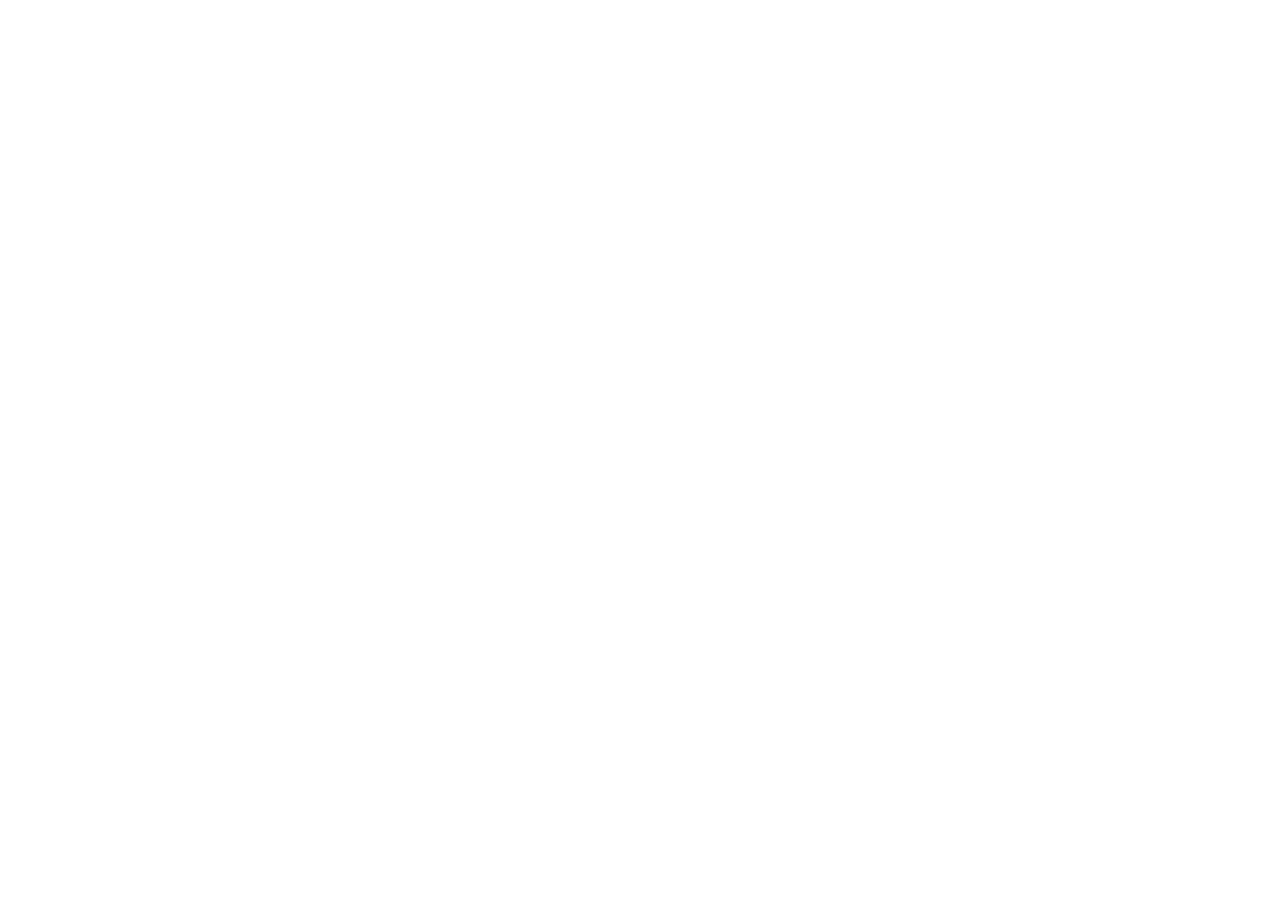
==== index.html @ 8cae0886 "test" ====
<!DOCTYPE html>
<html lang="en">
<head>
    <meta charset="UTF-8">
    <meta name="viewport" content="width=device-width, initial-scale=1.0">
    <title>Document</title>
</head>
<body>
    
</body>
</html>
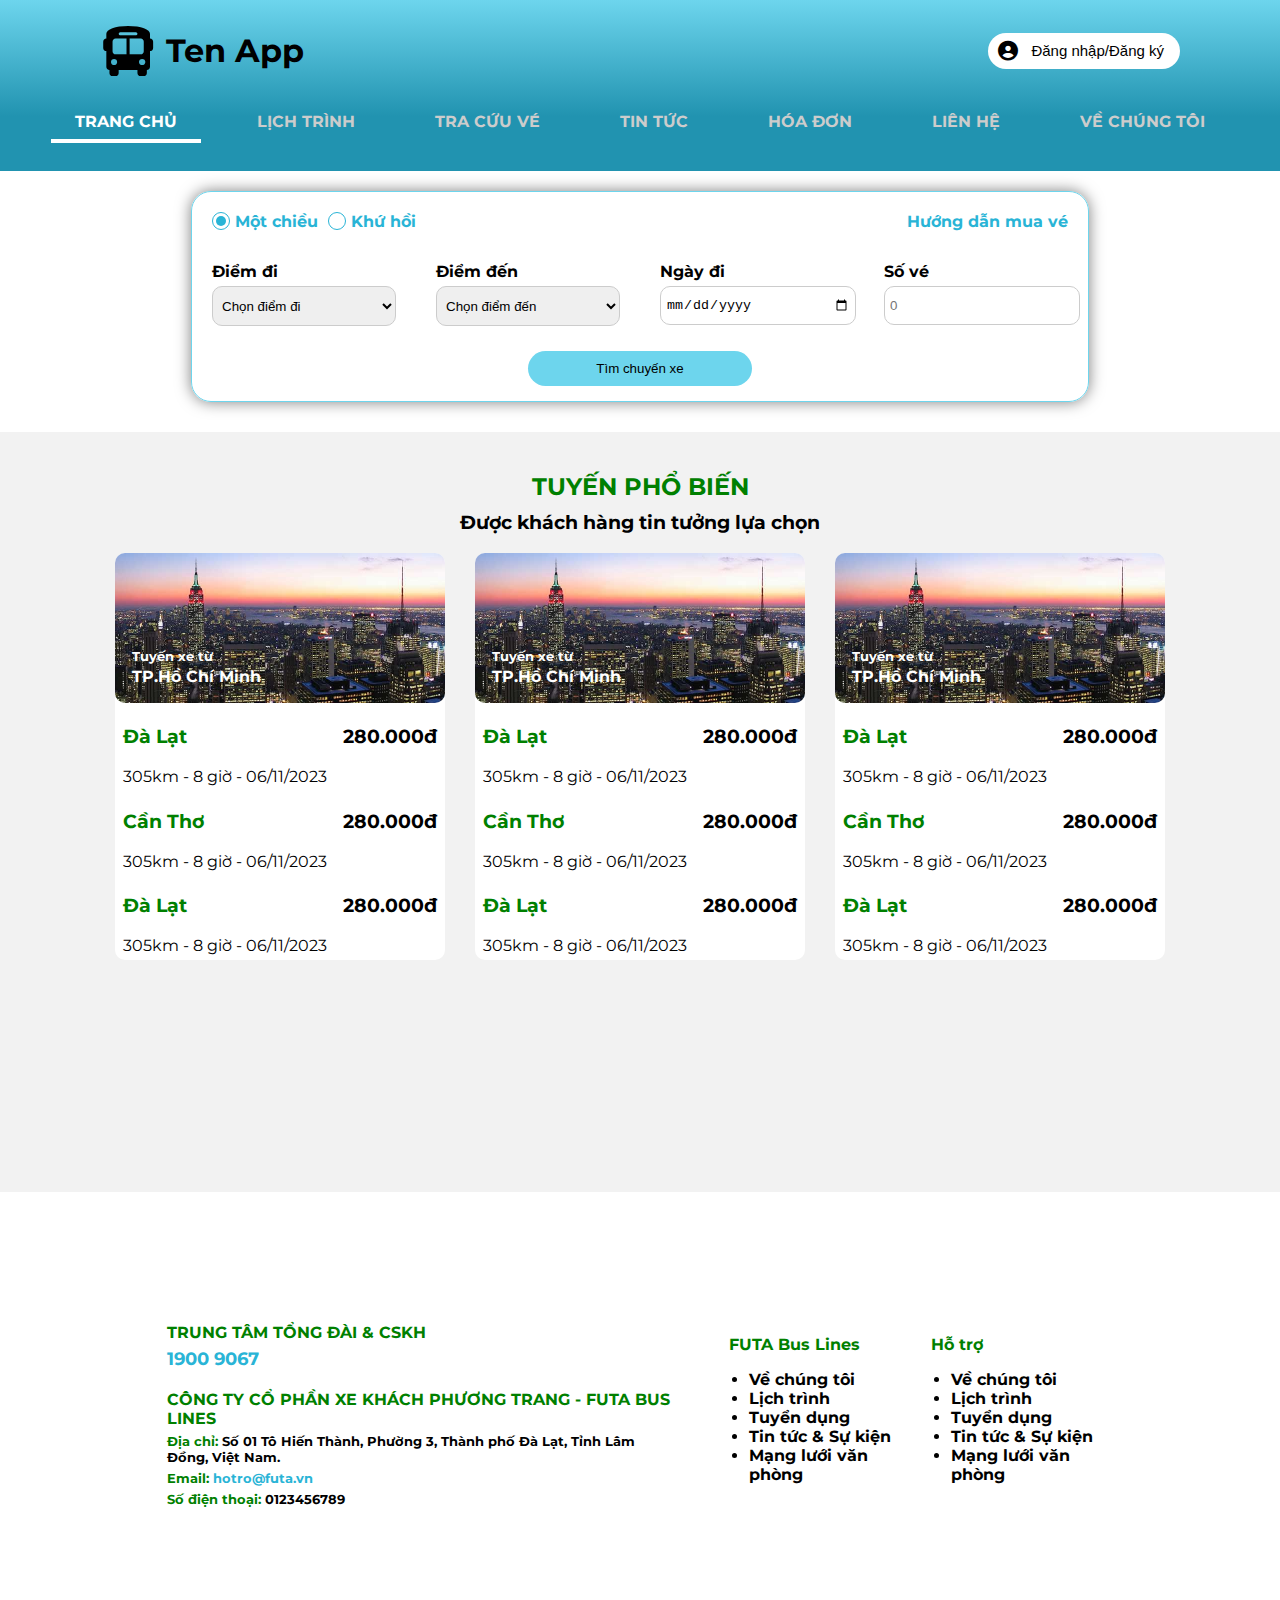
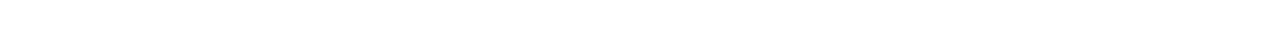
==== commit 76df2860: "them index" ====
--- a/index.html
+++ b/index.html
@@ -1,11 +1,308 @@
 <!DOCTYPE html>
 <html lang="en">
+
 <head>
     <meta charset="UTF-8">
     <meta name="viewport" content="width=device-width, initial-scale=1.0">
-    <title>Document</title>
+    <title>Đặt xe</title>
+    <link href="/Page/HomePage/HomePage.css" rel="stylesheet" type="text/css" />
+    <link href="../../assets/fontawesome/css/all.css" rel="stylesheet">
+    <link rel="preconnect" href="https://fonts.googleapis.com">
+    <link rel="preconnect" href="https://fonts.gstatic.com" crossorigin>
+    <link
+        href="https://fonts.googleapis.com/css2?family=Inter:wght@300&family=Kaushan+Script&family=Montserrat:wght@300&display=swap"
+        rel="stylesheet">
+    <script src="https://ajax.googleapis.com/ajax/libs/jquery/3.6.0/jquery.min.js"></script>
+    <script>
+        $(document).ready(function () {
+            $('.chieu').change(function () {
+                console.log("chieu thay doi");
+                var isSelected = $('#2chieu').is(':checked');
+                console.log(isSelected);
+                if (isSelected)
+                    $('#ngayve').css('display', 'block');
+                else
+                    $('#ngayve').css('display', 'none');
+            })
+            $('.navbar ul li').mouseenter(function () {
+                $(this).find('.line').css('visibility', 'visible');
+            }).mouseleave(function () {
+                if (!$(this).find('a').hasClass('active'))
+                    $(this).find('.line').css('visibility', 'hidden');
+            });
+        })
+
+    </script>
 </head>
+
 <body>
-    
+    <header>
+        <div style="display: flex; align-items: center; justify-content: space-between; margin: 10px 100px;">
+            <div style="display: flex; align-items: center;">
+                <span class="fa-solid fa-bus appLogo" style="color: black; font-size: 50px;"></span>
+                <h1 style="padding-left: 10px;">Ten App</h1>
+            </div>
+            <div class="SignInUp">
+                <i class="fa-solid fa-circle-user"></i>
+                <button class="btnSignInUp">Đăng nhập/Đăng ký</button>
+            </div>
+            <script>
+                 // Sử dụng querySelector để lấy phần tử đầu tiên có lớp SignInUp
+                let signInUp = document.querySelector(".SignInUp");
+                signInUp.onclick = function() {
+                    // Chuyển đến trang đăng nhập/đăng ký
+                  window.location.href = "/Page/SignIn-SignUp/sign_in.html"; 
+                };
+              </script>
+        </div>
+        <div class="navbar">
+            <ul>
+                <li>
+                    <a class="active" href="/Page/HomePage/HomePage.html">Trang chủ</a>
+                    <hr class="line">
+                </li>
+                <li><a href="#">Lịch trình</a>
+                    <hr class="line">
+                </li>
+                <li><a href="/Page/HomePage/SearchTicket.html">Tra cứu vé</a>
+                    <hr class="line">
+                </li>
+                <li><a href="#">Tin tức</a>
+                    <hr class="line">
+                </li>
+                <li><a href="#">Hóa đơn</a>
+                    <hr class="line">
+                </li>
+                <li><a href="#">Liên hệ</a>
+                    <hr class="line">
+                </li>
+                <li><a href="#">Về chúng tôi</a>
+                    <hr class="line">
+                </li>
+            </ul>
+        </div>
+    </header>
+    <form>
+        <div
+            style="display: flex; justify-content: space-between; margin-top: 20px; color: #29b4d6; font-weight: bold; ">
+            <div style="margin-left: 20px; display: flex;">
+                <div class="radio-container">
+                    <input type="radio" name="chieu" class="chieu" id="1chieu" checked>
+                    <label for="1chieu" class="custom-radio">
+                        <span class="inner-circle"></span>
+                    </label>
+                    <span>Một chiều</span>
+                </div>
+                <div class="radio-container">
+                    <input type="radio" name="chieu" class="chieu" id="2chieu">
+                    <label for="2chieu" class="custom-radio">
+                        <span class="inner-circle"></span>
+                    </label>
+                    <span>Khứ hồi</span>
+                </div>
+            </div>
+            <div style="margin-right: 20px;">
+                Hướng dẫn mua vé
+            </div>
+        </div>
+        <div class="searchContainer">
+            <div class="chonThongTin">
+                <h4>Điểm đi</h4>
+                <select name="diemdi" id="diemdi">
+                    <option value="t0">
+                        Chọn điểm đi
+                    </option>
+                    <option value="t1">Hà Nội</option>
+                    <option value="t2">Sapa</option>
+                    <option value="t3">Đà Nẵng</option>
+                    <option value="t4">Buôn Mê Thuộc</option>
+                    <option value="t5">TP.HCM</option>
+                    <option value="t6">Cà Mau</option>
+                </select>
+            </div>
+            <div class="chonThongTin">
+                <h4>Điểm đến</h4>
+                <select name="diemden" id="diemden">
+                    <option value="t0">
+                        Chọn điểm đến
+                    </option>
+                    <option value="t1">Hà Nội</option>
+                    <option value="t2">Sapa</option>
+                    <option value="t3">Đà Nẵng</option>
+                    <option value="t4">Buôn Mê Thuộc</option>
+                    <option value="t5">TP.HCM</option>
+                    <option value="t6">Cà Mau</option>
+                </select>
+            </div>
+            <div class="chonThongTin">
+                <h4>Ngày đi</h4>
+                <input type="date" class="selectDate">
+            </div>
+            <div class="chonThongTin" style="display: none;" id="ngayve">
+                <h4>Ngày về</h4>
+                <input type="date" class="selectDate">
+            </div>
+            <div class="chonThongTin">
+                <h4>Số vé</h4>
+                <input type="number" placeholder="0">
+            </div>
+        </div>
+        <div style="width: 100%; align-items: center; display: flex; justify-content: center; margin: 15px 0px;">
+            <button class="btnTimChuyen">Tìm chuyến xe</button>
+        </div>
+    </form>
+
+    <div class="cactuyen">
+        <div style="width: 100%; display: flex; flex-direction: column; align-items: center;">
+            <h2 style="margin-bottom: 5px; color: green; font-weight: bolder;   ">TUYẾN PHỔ BIẾN</h2>
+            <h3 style="margin-top: 5px;">Được khách hàng tin tưởng lựa chọn</h3>
+        </div>
+        <div style="display: flex; row-gap: 10px; justify-content: center; gap: 30px">
+            <div class="tuyenCard">
+                <div style="color: white; position: relative; padding: 0;">
+                    <img src="../../Components/city.jpg" alt="">
+                    <div class="imgText">
+                        <h5 style="margin-bottom: 3px;">Tuyến xe từ</h5>
+                        <h4 style="margin-top: 3px;">TP.Hồ Chí Minh</h4>
+                    </div>
+                </div>
+                <div class="TTtuyen">
+                    <div style="display: flex; justify-content: space-between; padding: 0 8px;">
+                        <h3 class="green">Đà Lạt</h3>
+                        <h3>280.000đ</h3>
+                    </div>
+                    <div style="padding: 0 8px;">
+                        305km - 8 giờ - 06/11/2023
+                    </div>
+                </div>
+                <div class="TTtuyen">
+                    <div style="display: flex; justify-content: space-between; padding: 0 8px;">
+                        <h3 class="green">Cần Thơ</h3>
+                        <h3>280.000đ</h3>
+                    </div>
+                    <div style="padding: 0 8px;">
+                        305km - 8 giờ - 06/11/2023
+                    </div>
+                </div>
+                <div class="TTtuyen">
+                    <div style="display: flex; justify-content: space-between; padding: 0 8px;">
+                        <h3 class="green">Đà Lạt</h3>
+                        <h3>280.000đ</h3>
+                    </div>
+                    <div style="padding: 0 8px;">
+                        305km - 8 giờ - 06/11/2023
+                    </div>
+                </div>
+            </div>
+            <div class="tuyenCard">
+                <div style="color: white; position: relative; padding: 0;">
+                    <img src="../../Components/city.jpg" alt="">
+                    <div class="imgText">
+                        <h5 style="margin-bottom: 3px;">Tuyến xe từ</h5>
+                        <h4 style="margin-top: 3px;">TP.Hồ Chí Minh</h4>
+                    </div>
+                </div>
+                <div class="TTtuyen">
+                    <div style="display: flex; justify-content: space-between; padding: 0 8px;">
+                        <h3 class="green">Đà Lạt</h3>
+                        <h3>280.000đ</h3>
+                    </div>
+                    <div style="padding: 0 8px;">
+                        305km - 8 giờ - 06/11/2023
+                    </div>
+                </div>
+                <div class="TTtuyen">
+                    <div style="display: flex; justify-content: space-between; padding: 0 8px;">
+                        <h3 class="green">Cần Thơ</h3>
+                        <h3>280.000đ</h3>
+                    </div>
+                    <div style="padding: 0 8px;">
+                        305km - 8 giờ - 06/11/2023
+                    </div>
+                </div>
+                <div class="TTtuyen">
+                    <div style="display: flex; justify-content: space-between; padding: 0 8px;">
+                        <h3 class="green">Đà Lạt</h3>
+                        <h3>280.000đ</h3>
+                    </div>
+                    <div style="padding: 0 8px;">
+                        305km - 8 giờ - 06/11/2023
+                    </div>
+                </div>
+            </div>
+            <div class="tuyenCard">
+                <div style="color: white; position: relative; padding: 0;">
+                    <img src="../../Components/city.jpg" alt="">
+                    <div class="imgText">
+                        <h5 style="margin-bottom: 3px;">Tuyến xe từ</h5>
+                        <h4 style="margin-top: 3px;">TP.Hồ Chí Minh</h4>
+                    </div>
+                </div>
+                <div class="TTtuyen">
+                    <div style="display: flex; justify-content: space-between; padding: 0 8px;">
+                        <h3 class="green">Đà Lạt</h3>
+                        <h3>280.000đ</h3>
+                    </div>
+                    <div style="padding: 0 8px;">
+                        305km - 8 giờ - 06/11/2023
+                    </div>
+                </div>
+                <div class="TTtuyen">
+                    <div style="display: flex; justify-content: space-between; padding: 0 8px;">
+                        <h3 class="green">Cần Thơ</h3>
+                        <h3>280.000đ</h3>
+                    </div>
+                    <div style="padding: 0 8px;">
+                        305km - 8 giờ - 06/11/2023
+                    </div>
+                </div>
+                <div class="TTtuyen">
+                    <div style="display: flex; justify-content: space-between; padding: 0 8px;">
+                        <h3 class="green">Đà Lạt</h3>
+                        <h3>280.000đ</h3>
+                    </div>
+                    <div style="padding: 0 8px;">
+                        305km - 8 giờ - 06/11/2023
+                    </div>
+                </div>
+            </div>
+        </div>
+
+    </div>
+    <div class="footer">
+        <div class="leftContainer">
+            <div class="h4">TRUNG TÂM TỔNG ĐÀI & CSKH</div>
+            <div style="color: #29b4d6; margin-top: 1px; font-size: large; font-weight: bold; margin-bottom: 20px;">1900
+                9067</div>
+            <div class="h4">CÔNG TY CỔ PHẦN XE KHÁCH PHƯƠNG TRANG - FUTA BUS LINES</div>
+            <div class="h5">Địa chỉ: <span class="black">Số 01 Tô Hiến Thành, Phường 3, Thành phố Đà Lạt, Tỉnh Lâm Đồng,
+                    Việt Nam.</span></div>
+            <div class="h5">Email: <span style="color: #29b4d6;">hotro@futa.vn</span></div>
+            <div class="h5">Số điện thoại: <span class="black">0123456789</span></div>
+        </div>
+        <div class="rightContainer">
+            <div>
+                <div class="h4">FUTA Bus Lines</div>
+                <ul>
+                    <li>Về chúng tôi</li>
+                    <li>Lịch trình</li>
+                    <li>Tuyển dụng</li>
+                    <li>Tin tức & Sự kiện</li>
+                    <li>Mạng lưới văn phòng</li>
+                </ul>
+            </div>
+            <div>
+                <div class="h4">Hỗ trợ</div>
+                <ul>
+                    <li>Về chúng tôi</li>
+                    <li>Lịch trình</li>
+                    <li>Tuyển dụng</li>
+                    <li>Tin tức & Sự kiện</li>
+                    <li>Mạng lưới văn phòng</li>
+                </ul>
+            </div>
+        </div>
+    </div>
 </body>
+
 </html>--- a/Page/HomePage/HomePage.css
+++ b/Page/HomePage/HomePage.css
@@ -0,0 +1,267 @@
+body {
+    margin: 0;
+    display: flex;
+    flex-direction: column;
+    font-family: 'Inter', sans-serif;
+    font-family: 'Montserrat', sans-serif;
+    align-items: center;
+}
+
+header {
+    background: linear-gradient(360deg, rgba(33, 147, 176, 1) 32%, rgba(109, 213, 237, 1) 100%);
+    width: 100%;
+    height: 30%;
+    display: flex;
+    flex-direction: column;
+}
+
+.SignInUp {
+    border-radius: 20px;
+    background-color: white;
+    color: black;
+    display: flex;
+    margin: 0;
+    padding: 8px 10px;
+    align-items: center;
+    font-size: 20px;
+}
+
+.btnSignInUp {
+    background-color: transparent;
+    border: none;
+    padding-left: 13px;
+    font-size: 15px;
+}
+
+.navbar {
+    width: 100%;
+    align-items: center;
+    display: flex;
+    margin-bottom: 10px;
+}
+
+.navbar ul {
+    list-style-type: none;
+    margin: 0;
+    padding: 0;
+    overflow: hidden;
+    background-color: transparent;
+    display: flex;
+    padding: 10px;
+    align-items: center;
+    justify-content: center;
+    width: 100%;
+}
+
+.navbar ul li a {
+    color: #cccccc;
+    text-align: center;
+    padding: 10px 40px;
+    text-decoration: none;
+    text-transform: uppercase;
+    font-weight: bold;
+}
+.navbar ul li .line {
+    border: 2px solid white;
+    visibility: hidden;
+    width: 80%;
+}
+.navbar ul li a.active {
+    color: white;
+    font-size: 16px;
+}
+.navbar ul li a.active + .line {
+    visibility: visible;
+}
+.navbar ul li a:hover {
+    color: white;
+    font-size: 16px;
+}
+@media screen and (max-width: 768px) {
+    .navbar ul {
+        display: none;
+    }
+    .searchContainer{
+        flex-direction: column;
+    }
+
+}
+.searchContainer{
+    display: flex;
+}
+form {
+    display: flex;
+    border: 1px solid #6dd5ed;
+    width: 70%;
+    border-radius: 20px;
+    flex-direction: column;
+    margin-top: 20px;
+    box-shadow: 0 0 15px rgba(0, 0, 0, 0.5);
+}
+
+.chieu {
+    display: none;
+}
+.radio-container{
+    display: flex;
+    margin-right: 10px;
+}
+.radio-container span{
+    margin-left: 5px;
+}
+.custom-radio {
+    display: inline-block;
+    width: 16px;
+    height: 16px;
+    border-radius: 50%;
+    border: 1px solid #29b4d6;
+    position: relative;
+    cursor: pointer;
+}
+
+.custom-radio .inner-circle {
+    display: none;
+    position: absolute;
+    top: 20%;
+    right: 18%;
+    width: 10px;
+    height: 10px;
+    border-radius: 50%;
+}
+
+.chieu:checked + .custom-radio .inner-circle {
+    display: block;
+    background-color: #29b4d6;
+}
+
+.chonThongTin {
+    margin: 10px 20px;
+    width: 200px;
+}
+
+.chonThongTin h4 {
+    margin-bottom: 5px;
+}
+
+.chonThongTin select {
+    width: 100%;
+    height: 40px;
+    padding: 5px;
+    border: 1px solid #cccccc;
+    border-radius: 10px;
+}
+
+.chonThongTin input {
+    width: 100%;
+    height: 27px;
+    padding: 5px;
+    border: 1px solid #cccccc;
+    border-radius: 10px;
+}
+
+.selectDate::-webkit-inner-spin-button,
+.selectDate::-webkit-outer-spin-button {
+    -webkit-appearance: none;
+    margin: 0;
+}
+
+.selectDate::webkit-calendar-picker-indicator {
+    background-color: transparent;
+}
+
+.btnTimChuyen {
+    width: 25%;
+    background-color: #6dd5ed;
+    border: none;
+    border-radius: 20px;
+    padding: 10px 5px;
+}
+
+.cactuyen {
+    width: 100%;
+    height: 80vh;
+    background-color: #f2f2f2;
+    margin-top: 30px;
+    display: flex;
+    flex-direction: column;
+    padding: 20px;
+}
+
+.tuyenCard {
+    display: flex;
+    flex-direction: column;
+    background-color: white;
+    border-radius: 10px;
+}
+
+.tuyenCard img {
+    width: 330px;
+    height: 150px;
+    object-fit: cover;
+    border-radius: 10px;
+}
+
+.tuyenCard .imgText {
+    position: absolute;
+    bottom: 0%;
+    left: 5%;
+}
+
+.tuyenCard .TTtuyen {
+    display: flex;
+    flex-direction: column;
+    padding-bottom: 5px;
+}
+
+.tuyenCard .TTtuyen .green {
+    color: green;
+}
+
+.footer {
+    display: flex;
+    width: 100%;
+    justify-content: center;
+    align-items: center;
+    gap: 50px;
+    height: 50vh;
+    overflow: hidden;
+}
+
+.h5 .black {
+    color: black;
+}
+
+.leftContainer {
+    display: flex;
+    flex-direction: column;
+    width: 40%;
+}
+
+.footer .h4 {
+    font-size: medium;
+    color: green;
+    font-weight: bold;
+    margin-bottom: 5px;
+}
+
+.footer .h5 {
+    font-size: smaller;
+    color: green;
+    font-weight: bold;
+    margin-bottom: 5px;
+}
+
+.rightContainer {
+    display: flex;
+    width: 30%;
+    gap: 20px;
+}
+
+.rightContainer ul {
+    padding-left: 20px;
+    font-weight: bold;
+}
+
+.rightContainer ul li:hover {
+    color: #6dd5ed;
+}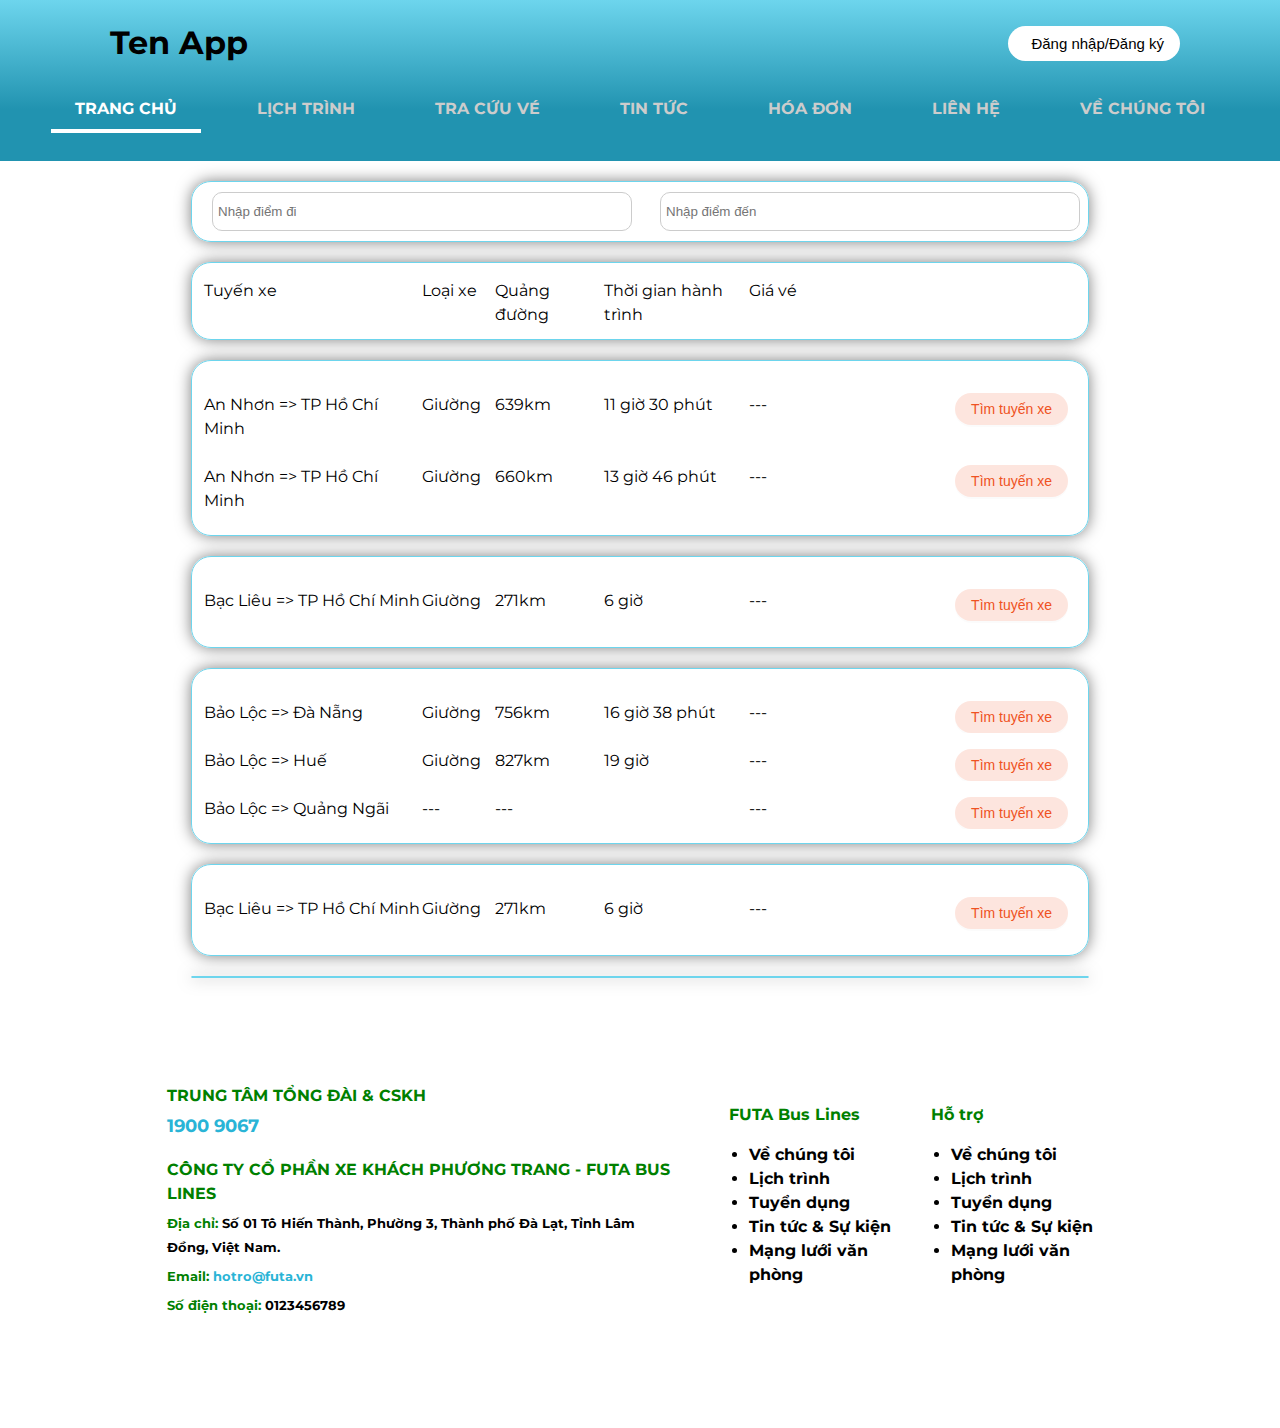
==== commit 87f76e82: "lichtrinhpage" ====
--- a/index.html
+++ b/index.html
@@ -5,34 +5,14 @@
     <meta charset="UTF-8">
     <meta name="viewport" content="width=device-width, initial-scale=1.0">
     <title>Đặt xe</title>
-    <link href="/Page/HomePage/HomePage.css" rel="stylesheet" type="text/css" />
-    <link href="../../assets/fontawesome/css/all.css" rel="stylesheet">
+    <link href="style.css" rel="stylesheet" type="text/css" />
+    <link href="../lichtrinh/assets/fontawesome/css/all.css" rel="stylesheet">
     <link rel="preconnect" href="https://fonts.googleapis.com">
     <link rel="preconnect" href="https://fonts.gstatic.com" crossorigin>
     <link
         href="https://fonts.googleapis.com/css2?family=Inter:wght@300&family=Kaushan+Script&family=Montserrat:wght@300&display=swap"
         rel="stylesheet">
     <script src="https://ajax.googleapis.com/ajax/libs/jquery/3.6.0/jquery.min.js"></script>
-    <script>
-        $(document).ready(function () {
-            $('.chieu').change(function () {
-                console.log("chieu thay doi");
-                var isSelected = $('#2chieu').is(':checked');
-                console.log(isSelected);
-                if (isSelected)
-                    $('#ngayve').css('display', 'block');
-                else
-                    $('#ngayve').css('display', 'none');
-            })
-            $('.navbar ul li').mouseenter(function () {
-                $(this).find('.line').css('visibility', 'visible');
-            }).mouseleave(function () {
-                if (!$(this).find('a').hasClass('active'))
-                    $(this).find('.line').css('visibility', 'hidden');
-            });
-        })
-
-    </script>
 </head>
 
 <body>
@@ -46,25 +26,17 @@
                 <i class="fa-solid fa-circle-user"></i>
                 <button class="btnSignInUp">Đăng nhập/Đăng ký</button>
             </div>
-            <script>
-                 // Sử dụng querySelector để lấy phần tử đầu tiên có lớp SignInUp
-                let signInUp = document.querySelector(".SignInUp");
-                signInUp.onclick = function() {
-                    // Chuyển đến trang đăng nhập/đăng ký
-                  window.location.href = "/Page/SignIn-SignUp/sign_in.html"; 
-                };
-              </script>
         </div>
         <div class="navbar">
             <ul>
                 <li>
-                    <a class="active" href="/Page/HomePage/HomePage.html">Trang chủ</a>
+                    <a class="active" href="#home">Trang chủ</a>
                     <hr class="line">
                 </li>
                 <li><a href="#">Lịch trình</a>
                     <hr class="line">
                 </li>
-                <li><a href="/Page/HomePage/SearchTicket.html">Tra cứu vé</a>
+                <li><a href="#">Tra cứu vé</a>
                     <hr class="line">
                 </li>
                 <li><a href="#">Tin tức</a>
@@ -82,193 +54,234 @@
             </ul>
         </div>
     </header>
-    <form>
-        <div
-            style="display: flex; justify-content: space-between; margin-top: 20px; color: #29b4d6; font-weight: bold; ">
-            <div style="margin-left: 20px; display: flex;">
-                <div class="radio-container">
-                    <input type="radio" name="chieu" class="chieu" id="1chieu" checked>
-                    <label for="1chieu" class="custom-radio">
-                        <span class="inner-circle"></span>
-                    </label>
-                    <span>Một chiều</span>
-                </div>
-                <div class="radio-container">
-                    <input type="radio" name="chieu" class="chieu" id="2chieu">
-                    <label for="2chieu" class="custom-radio">
-                        <span class="inner-circle"></span>
-                    </label>
-                    <span>Khứ hồi</span>
-                </div>
-            </div>
-            <div style="margin-right: 20px;">
-                Hướng dẫn mua vé
-            </div>
-        </div>
+ <form> 
+    <div >
         <div class="searchContainer">
             <div class="chonThongTin">
-                <h4>Điểm đi</h4>
-                <select name="diemdi" id="diemdi">
-                    <option value="t0">
-                        Chọn điểm đi
-                    </option>
-                    <option value="t1">Hà Nội</option>
-                    <option value="t2">Sapa</option>
-                    <option value="t3">Đà Nẵng</option>
-                    <option value="t4">Buôn Mê Thuộc</option>
-                    <option value="t5">TP.HCM</option>
-                    <option value="t6">Cà Mau</option>
-                </select>
+                   <input name="diemdi" id="diemdi" placeholder="Nhập điểm đi">
             </div>
             <div class="chonThongTin">
-                <h4>Điểm đến</h4>
-                <select name="diemden" id="diemden">
-                    <option value="t0">
-                        Chọn điểm đến
-                    </option>
-                    <option value="t1">Hà Nội</option>
-                    <option value="t2">Sapa</option>
-                    <option value="t3">Đà Nẵng</option>
-                    <option value="t4">Buôn Mê Thuộc</option>
-                    <option value="t5">TP.HCM</option>
-                    <option value="t6">Cà Mau</option>
-                </select>
-            </div>
-            <div class="chonThongTin">
-                <h4>Ngày đi</h4>
-                <input type="date" class="selectDate">
-            </div>
-            <div class="chonThongTin" style="display: none;" id="ngayve">
-                <h4>Ngày về</h4>
-                <input type="date" class="selectDate">
-            </div>
-            <div class="chonThongTin">
-                <h4>Số vé</h4>
-                <input type="number" placeholder="0">
-            </div>
-        </div>
-        <div style="width: 100%; align-items: center; display: flex; justify-content: center; margin: 15px 0px;">
-            <button class="btnTimChuyen">Tìm chuyến xe</button>
-        </div>
-    </form>
-
-    <div class="cactuyen">
-        <div style="width: 100%; display: flex; flex-direction: column; align-items: center;">
-            <h2 style="margin-bottom: 5px; color: green; font-weight: bolder;   ">TUYẾN PHỔ BIẾN</h2>
-            <h3 style="margin-top: 5px;">Được khách hàng tin tưởng lựa chọn</h3>
-        </div>
-        <div style="display: flex; row-gap: 10px; justify-content: center; gap: 30px">
-            <div class="tuyenCard">
-                <div style="color: white; position: relative; padding: 0;">
-                    <img src="../../Components/city.jpg" alt="">
-                    <div class="imgText">
-                        <h5 style="margin-bottom: 3px;">Tuyến xe từ</h5>
-                        <h4 style="margin-top: 3px;">TP.Hồ Chí Minh</h4>
-                    </div>
-                </div>
-                <div class="TTtuyen">
-                    <div style="display: flex; justify-content: space-between; padding: 0 8px;">
-                        <h3 class="green">Đà Lạt</h3>
-                        <h3>280.000đ</h3>
-                    </div>
-                    <div style="padding: 0 8px;">
-                        305km - 8 giờ - 06/11/2023
-                    </div>
-                </div>
-                <div class="TTtuyen">
-                    <div style="display: flex; justify-content: space-between; padding: 0 8px;">
-                        <h3 class="green">Cần Thơ</h3>
-                        <h3>280.000đ</h3>
-                    </div>
-                    <div style="padding: 0 8px;">
-                        305km - 8 giờ - 06/11/2023
-                    </div>
-                </div>
-                <div class="TTtuyen">
-                    <div style="display: flex; justify-content: space-between; padding: 0 8px;">
-                        <h3 class="green">Đà Lạt</h3>
-                        <h3>280.000đ</h3>
-                    </div>
-                    <div style="padding: 0 8px;">
-                        305km - 8 giờ - 06/11/2023
-                    </div>
-                </div>
-            </div>
-            <div class="tuyenCard">
-                <div style="color: white; position: relative; padding: 0;">
-                    <img src="../../Components/city.jpg" alt="">
-                    <div class="imgText">
-                        <h5 style="margin-bottom: 3px;">Tuyến xe từ</h5>
-                        <h4 style="margin-top: 3px;">TP.Hồ Chí Minh</h4>
-                    </div>
-                </div>
-                <div class="TTtuyen">
-                    <div style="display: flex; justify-content: space-between; padding: 0 8px;">
-                        <h3 class="green">Đà Lạt</h3>
-                        <h3>280.000đ</h3>
-                    </div>
-                    <div style="padding: 0 8px;">
-                        305km - 8 giờ - 06/11/2023
-                    </div>
-                </div>
-                <div class="TTtuyen">
-                    <div style="display: flex; justify-content: space-between; padding: 0 8px;">
-                        <h3 class="green">Cần Thơ</h3>
-                        <h3>280.000đ</h3>
-                    </div>
-                    <div style="padding: 0 8px;">
-                        305km - 8 giờ - 06/11/2023
-                    </div>
-                </div>
-                <div class="TTtuyen">
-                    <div style="display: flex; justify-content: space-between; padding: 0 8px;">
-                        <h3 class="green">Đà Lạt</h3>
-                        <h3>280.000đ</h3>
-                    </div>
-                    <div style="padding: 0 8px;">
-                        305km - 8 giờ - 06/11/2023
-                    </div>
-                </div>
-            </div>
-            <div class="tuyenCard">
-                <div style="color: white; position: relative; padding: 0;">
-                    <img src="../../Components/city.jpg" alt="">
-                    <div class="imgText">
-                        <h5 style="margin-bottom: 3px;">Tuyến xe từ</h5>
-                        <h4 style="margin-top: 3px;">TP.Hồ Chí Minh</h4>
-                    </div>
-                </div>
-                <div class="TTtuyen">
-                    <div style="display: flex; justify-content: space-between; padding: 0 8px;">
-                        <h3 class="green">Đà Lạt</h3>
-                        <h3>280.000đ</h3>
-                    </div>
-                    <div style="padding: 0 8px;">
-                        305km - 8 giờ - 06/11/2023
-                    </div>
-                </div>
-                <div class="TTtuyen">
-                    <div style="display: flex; justify-content: space-between; padding: 0 8px;">
-                        <h3 class="green">Cần Thơ</h3>
-                        <h3>280.000đ</h3>
-                    </div>
-                    <div style="padding: 0 8px;">
-                        305km - 8 giờ - 06/11/2023
-                    </div>
-                </div>
-                <div class="TTtuyen">
-                    <div style="display: flex; justify-content: space-between; padding: 0 8px;">
-                        <h3 class="green">Đà Lạt</h3>
-                        <h3>280.000đ</h3>
-                    </div>
-                    <div style="padding: 0 8px;">
-                        305km - 8 giờ - 06/11/2023
-                    </div>
-                </div>
-            </div>
-        </div>
-
-    </div>
+                <input name="diemdi" id="diemdi" placeholder="Nhập điểm đến">
+            </div>
+        </div>
+    </div>
+ </form>
+ <form> 
+    <div class="schedule-card1 flex w-full flex-col gap-[6px] text-left">
+        <div class="listHanhtrinh">
+            <div class="menuhanhtrinh1">
+                   Tuyến xe
+            </div>
+            <div class="menuhanhtrinh2">
+                Loại xe
+             </div>
+            <div class="menuhanhtrinh3">
+                Quảng đường    
+             </div>
+             <div class="menuhanhtrinh4">
+                Thời gian hành trình    
+             </div>
+             <div class="menuhanhtrinh5">
+                Giá vé   
+             </div>
+        </div>
+    </div>
+ </form>
+ <form> 
+    <div class="schedule-card flex w-full flex-col gap-[6px] text-left">
+        <div class="listHanhtrinh">
+            <div class="menuhanhtrinh1">
+                   <span>An Nhơn</span>
+                   <span>=></span>
+                   <span>TP Hồ Chí Minh</span>
+            </div>
+            <div class="menuhanhtrinh2">
+                Giường
+             </div>
+            <div class="menuhanhtrinh3">
+                639km    
+             </div>
+             <div class="menuhanhtrinh4">
+                11 giờ 30 phút    
+             </div>
+             <div class="menuhanhtrinh5">
+                ---   
+             </div>
+             <div class="ant-col flex justify-end" style="flex: 1 1 auto;">
+                <button type="button" class="ant-btn ant-btn-round ant-btn-default button-default mr-2">
+                    <span>Tìm tuyến xe</span>
+                </button>
+             </div>
+        </div>
+        
+        <div class="listHanhtrinh">
+            <div class="menuhanhtrinh1">
+                   <span>An Nhơn</span>
+                   <span>=></span>
+                   <span>TP Hồ Chí Minh</span>
+            </div>
+            <div class="menuhanhtrinh2">
+                Giường
+             </div>
+            <div class="menuhanhtrinh3">
+                660km    
+             </div>
+             <div class="menuhanhtrinh4">
+                13 giờ 46 phút    
+             </div>
+             <div class="menuhanhtrinh5">
+                ---   
+             </div>
+             <div class="ant-col flex justify-end" style="flex: 1 1 auto;">
+                <button type="button" class="ant-btn ant-btn-round ant-btn-default button-default mr-2">
+                    <span>Tìm tuyến xe</span>
+                </button>
+             </div>
+        </div>
+        
+    </div>
+ </form>
+ <form> 
+    <div class="schedule-card flex w-full flex-col gap-[6px] text-left">
+        <div class="listHanhtrinh">
+            <div class="menuhanhtrinh1">
+                   <span>Bạc Liêu</span>
+                   <span>=></span>
+                   <span>TP Hồ Chí Minh</span>
+            </div>
+            <div class="menuhanhtrinh2">
+                Giường
+             </div>
+            <div class="menuhanhtrinh3">
+                271km    
+             </div>
+             <div class="menuhanhtrinh4">
+                6 giờ    
+             </div>
+             <div class="menuhanhtrinh5">
+                ---   
+             </div>
+             <div class="ant-col flex justify-end" style="flex: 1 1 auto;">
+                <button type="button" class="ant-btn ant-btn-round ant-btn-default button-default mr-2">
+                    <span>Tìm tuyến xe</span>
+                </button>
+             </div>
+        </div>
+    </div>
+ </form>
+
+ <form> 
+    <div class="schedule-card flex w-full flex-col gap-[6px] text-left">
+        <div class="listHanhtrinh">
+            <div class="menuhanhtrinh1">
+                   <span>Bảo Lộc</span>
+                   <span>=></span>
+                   <span>Đà Nẵng</span>
+            </div>
+            <div class="menuhanhtrinh2">
+                Giường
+             </div>
+            <div class="menuhanhtrinh3">
+                756km    
+             </div>
+             <div class="menuhanhtrinh4">
+                16 giờ 38 phút    
+             </div>
+             <div class="menuhanhtrinh5">
+                ---   
+             </div>
+             <div class="ant-col flex justify-end" style="flex: 1 1 auto;">
+                <button type="button" class="ant-btn ant-btn-round ant-btn-default button-default mr-2">
+                    <span>Tìm tuyến xe</span>
+                </button>
+             </div>
+        </div>
+
+        <div class="listHanhtrinh">
+            <div class="menuhanhtrinh1">
+                   <span>Bảo Lộc</span>
+                   <span>=></span>
+                   <span>Huế</span>
+            </div>
+            <div class="menuhanhtrinh2">
+                Giường
+             </div>
+            <div class="menuhanhtrinh3">
+                827km    
+             </div>
+             <div class="menuhanhtrinh4">
+                19 giờ    
+             </div>
+             <div class="menuhanhtrinh5">
+                ---   
+             </div>
+             <div class="ant-col flex justify-end" style="flex: 1 1 auto;">
+                <button type="button" class="ant-btn ant-btn-round ant-btn-default button-default mr-2">
+                    <span>Tìm tuyến xe</span>
+                </button>
+             </div>
+        </div>
+
+        <div class="listHanhtrinh">
+            <div class="menuhanhtrinh1">
+                   <span>Bảo Lộc</span>
+                   <span>=></span>
+                   <span>Quảng Ngãi</span>
+            </div>
+            <div class="menuhanhtrinh2">
+                ---
+             </div>
+            <div class="menuhanhtrinh3">
+                ---    
+             </div>
+             <div class="menuhanhtrinh4">
+                    
+             </div>
+             <div class="menuhanhtrinh5">
+                ---   
+             </div>
+             <div class="ant-col flex justify-end" style="flex: 1 1 auto;">
+                <button type="button" class="ant-btn ant-btn-round ant-btn-default button-default mr-2">
+                    <span>Tìm tuyến xe</span>
+                </button>
+             </div>
+        </div>
+    </div>
+ </form>
+
+ <form> 
+    <div class="schedule-card flex w-full flex-col gap-[6px] text-left">
+        <div class="listHanhtrinh">
+            <div class="menuhanhtrinh1">
+                   <span>Bạc Liêu</span>
+                   <span>=></span>
+                   <span>TP Hồ Chí Minh</span>
+            </div>
+            <div class="menuhanhtrinh2">
+                Giường
+             </div>
+            <div class="menuhanhtrinh3">
+                271km    
+             </div>
+             <div class="menuhanhtrinh4">
+                6 giờ    
+             </div>
+             <div class="menuhanhtrinh5">
+                ---   
+             </div>
+             <div class="ant-col flex justify-end" style="flex: 1 1 auto;">
+                <button type="button" class="ant-btn ant-btn-round ant-btn-default button-default mr-2">
+                    <span>Tìm tuyến xe</span>
+                </button>
+             </div>
+
+             
+        </div>
+    </div>
+ </form>
+ 
+ <form action=""></form>
+ 
     <div class="footer">
         <div class="leftContainer">
             <div class="h4">TRUNG TÂM TỔNG ĐÀI & CSKH</div>
--- a/style.css
+++ b/style.css
@@ -0,0 +1,475 @@
+body {
+    margin: 0;
+    display: flex;
+    flex-direction: column;
+    font-family: 'Inter', sans-serif;
+    font-family: 'Montserrat', sans-serif;
+    align-items: center;
+    font-size: 1rem;
+    line-height: 1.5rem;
+}
+
+header {
+    background: linear-gradient(360deg, rgba(33, 147, 176, 1) 32%, rgba(109, 213, 237, 1) 100%);
+    width: 100%;
+    height: 30%;
+    display: flex;
+    flex-direction: column;
+}
+
+.SignInUp {
+    border-radius: 20px;
+    background-color: white;
+    color: black;
+    display: flex;
+    margin: 0;
+    padding: 8px 10px;
+    align-items: center;
+    font-size: 20px;
+}
+
+.btnSignInUp {
+    background-color: transparent;
+    border: none;
+    padding-left: 13px;
+    font-size: 15px;
+}
+
+.navbar {
+    width: 100%;
+    align-items: center;
+    display: flex;
+    margin-bottom: 10px;
+}
+
+.navbar ul {
+    list-style-type: none;
+    margin: 0;
+    padding: 0;
+    overflow: hidden;
+    background-color: transparent;
+    display: flex;
+    padding: 10px;
+    align-items: center;
+    justify-content: center;
+    width: 100%;
+}
+
+.navbar ul li a {
+    color: #cccccc;
+    text-align: center;
+    padding: 10px 40px;
+    text-decoration: none;
+    text-transform: uppercase;
+    font-weight: bold;
+}
+.navbar ul li .line {
+    border: 2px solid white;
+    visibility: hidden;
+    width: 80%;
+}
+.navbar ul li a.active {
+    color: white;
+    font-size: 16px;
+}
+.navbar ul li a.active + .line {
+    visibility: visible;
+}
+.navbar ul li a:hover {
+    color: white;
+    font-size: 16px;
+}
+@media screen and (max-width: 768px) {
+    .navbar ul {
+        display: none;
+    }
+    .searchContainer{
+        flex-direction: column;
+    }
+    .listHanhtrinh{
+        flex-direction:  column;
+    }
+
+}
+.searchContainer{
+    display: flex;
+    
+}
+.listHanhtrinh{
+    display: flex;
+    border: 0px solid #dde2e8;
+    border-radius: 16px;
+    max-height: 144px;
+    padding: 16px 12px 12px;
+    overflow: overlay;
+    min-width: 810px;
+    
+}
+
+.justify-end {
+    justify-content: flex-end!important;
+}
+
+.ant-col {
+    position: relative;
+    max-width: 100%;
+    min-height: 1px;
+}
+
+.ant-btn {
+    line-height: 1.5715;
+    position: relative;
+    display: inline-block;
+    font-weight: 400;
+    white-space: nowrap;
+    text-align: center;
+    background-image: none;
+    box-shadow: 0 2px 0 rgba(0,0,0,.015);
+    cursor: pointer;
+    transition: all .3s cubic-bezier(.645,.045,.355,1);
+    -webkit-user-select: none;
+    -moz-user-select: none;
+    -ms-user-select: none;
+    user-select: none;
+    touch-action: manipulation;
+    height: 32px;
+    padding: 4px 15px;
+    font-size: 14px;
+    border-radius: 2px;
+    color: rgba(0,0,0,.85);
+    border: 1px solid #d9d9d9;
+    background: #fff;
+}
+
+.button-default {
+    background: rgba(239,82,34,.15);
+    color: #ef5222;
+    border: none;
+    border-top-width: initial;
+    border-right-width: initial;
+    border-bottom-width: initial;
+    border-left-width: initial;
+    border-top-style: none;
+    border-right-style: none;
+    border-bottom-style: none;
+    border-left-style: none;
+    border-top-color: initial;
+    border-right-color: initial;
+    border-bottom-color: initial;
+    border-left-color: initial;
+    border-image-source: initial;
+    border-image-slice: initial;
+    border-image-width: initial;
+    border-image-outset: initial;
+    border-image-repeat: initial;
+    padding: 0 20px;
+}
+
+.mr-2 {
+    margin-right: 0.5rem!important;
+}
+
+.ant-btn-round {
+    height: 32px;
+    padding: 4px 16px;
+    font-size: 14px;
+    border-radius: 32px;
+}
+
+.mt-6 {
+    margin-top: 1.5rem!important;
+}
+
+.w-full {
+    width: 100%!important;
+}
+.flex-col {
+    flex-direction: column!important;
+}
+.\!flex, .flex {
+    display: flex!important;
+}
+.gap-4 {
+    gap: 0rem!important;
+    row-gap: 1rem;
+    column-gap: 1rem;
+}
+
+.overflow-auto {
+    overflow: auto!important;
+    overflow-x: auto;
+    overflow-y: auto;
+}
+.schedule-card {
+    border: 0px solid #dde2e8;
+    border-radius: 16px;
+    max-height: 144px;
+    padding: 16px 0px 14px;
+    overflow: overlay;
+    min-width: 810px;
+}
+schedule-card1
+{
+    border: 0px solid #dde2e8;
+    border-radius: 16px;
+    max-height: 144px;
+    padding: 0px 0px 14px;
+    overflow: overlay;
+    min-width: 810px;
+}
+.gap-\[6px\] {
+    gap: 0px!important;
+}
+
+.text-left {
+    text-align: left!important;
+}
+.text-orange {
+    color: #ef5222;
+}
+.font-medium {
+    font-weight: 500!important;
+}
+.gap-2 {
+    gap: 0.5rem!important;
+    row-gap: 0.5rem !important;
+    column-gap: 0.5rem !important;
+}
+.items-center {
+    align-items: center!important;
+}
+form {
+    display: flex;
+    border: 1px solid #6dd5ed;
+    width: 70%;
+    border-radius: 20px;
+    flex-direction: column;
+    margin-top: 20px;
+    box-shadow: 0 0 15px rgba(0, 0, 0, 0.5);
+}
+
+.chieu {
+    display: none;
+}
+.radio-container{
+    display: flex;
+    margin-right: 10px;
+}
+.radio-container span{
+    margin-left: 5px;
+}
+.custom-radio {
+    display: inline-block;
+    width: 16px;
+    height: 16px;
+    border-radius: 50%;
+    border: 1px solid #29b4d6;
+    position: relative;
+    cursor: pointer;
+}
+
+.custom-radio .inner-circle {
+    display: none;
+    position: absolute;
+    top: 20%;
+    right: 18%;
+    width: 10px;
+    height: 10px;
+    border-radius: 50%;
+}
+
+.chieu:checked + .custom-radio .inner-circle {
+    display: block;
+    background-color: #29b4d6;
+}
+
+.chonThongTin {
+    margin: 10px 20px;
+    width: 100%;
+}
+
+.menuhanhtrinh1 {
+    display: block;
+    flex: 0 0 25%;
+    max-width: 25%;
+}
+.menuhanhtrinh2 {
+    display: block;
+    flex: 0 0 8.33333333%;
+    max-width: 8.33333333%;
+}
+.menuhanhtrinh3 {
+    display: block;
+    flex: 0 0 12.5%;
+    max-width: 12.5%;
+}
+.menuhanhtrinh4 {
+    display: block;
+    flex: 0 0 16.66666667%;
+    max-width: 16.66666667%;
+}
+.menuhanhtrinh5 {
+    display: block;
+    flex: 0 0 8.33333333%;
+    max-width: 8.33333333%;
+}
+
+
+
+.chonThongTin h4 {
+    margin-bottom: 5px;
+}
+
+.chonThongTin select {
+    width: 100%;
+    height: 40px;
+    padding: 5px;
+    border: 1px solid #cccccc;
+    border-radius: 10px;
+}
+
+.chonThongTin input {
+    width: 100%;
+    height: 27px;
+    padding: 5px;
+    border: 1px solid #cccccc;
+    border-radius: 10px;
+}
+
+.selectDate::-webkit-inner-spin-button,
+.selectDate::-webkit-outer-spin-button {
+    -webkit-appearance: none;
+    margin: 0;
+}
+
+.selectDate::webkit-calendar-picker-indicator {
+    background-color: transparent;
+}
+
+.btnTimChuyen {
+    width: 25%;
+    background-color: #6dd5ed;
+    border: none;
+    border-radius: 20px;
+    padding: 10px 5px;
+}
+
+.cactuyen {
+    width: 100%;
+    height: 80vh;
+    background-color: #f2f2f2;
+    margin-top: 30px;
+    display: flex;
+    flex-direction: column;
+    padding: 20px;
+}
+
+.tuyenCard {
+    display: flex;
+    flex-direction: column;
+    background-color: white;
+    border-radius: 10px;
+}
+
+.tuyenCard img {
+    width: 330px;
+    height: 150px;
+    object-fit: cover;
+    border-radius: 10px;
+}
+
+.tuyenCard .imgText {
+    position: absolute;
+    bottom: 0%;
+    left: 5%;
+}
+
+.tuyenCard .TTtuyen {
+    display: flex;
+    flex-direction: column;
+    padding-bottom: 5px;
+}
+
+.tuyenCard .TTtuyen .green {
+    color: green;
+}
+
+.footer {
+    display: flex;
+    width: 100%;
+    justify-content: center;
+    align-items: center;
+    gap: 50px;
+    height: 50vh;
+    overflow: hidden;
+}
+
+.h5 .black {
+    color: black;
+}
+
+.leftContainer {
+    display: flex;
+    flex-direction: column;
+    width: 40%;
+}
+
+.footer .h4 {
+    font-size: medium;
+    color: green;
+    font-weight: bold;
+    margin-bottom: 5px;
+}
+
+.footer .h5 {
+    font-size: smaller;
+    color: green;
+    font-weight: bold;
+    margin-bottom: 5px;
+}
+
+.rightContainer {
+    display: flex;
+    width: 30%;
+    gap: 20px;
+}
+
+.rightContainer ul {
+    padding-left: 20px;
+    font-weight: bold;
+}
+
+.rightContainer ul li:hover {
+    color: #6dd5ed;
+}
+
+
+.route-info {
+    display: flex;
+    justify-content: space-between;
+    align-items: center;
+    margin-bottom: 15px;
+}
+
+.route-info p {
+    margin: 0;
+}
+
+.route-info span {
+    color: #1e88e5;
+}
+
+.bus-info {
+    display: flex;
+    justify-content: space-between;
+    align-items: center;
+    margin-bottom: 15px;
+}
+
+.bus-info p {
+    margin: 0;
+}
+
+.bus-info span {
+    color: #f57c00;
+}
